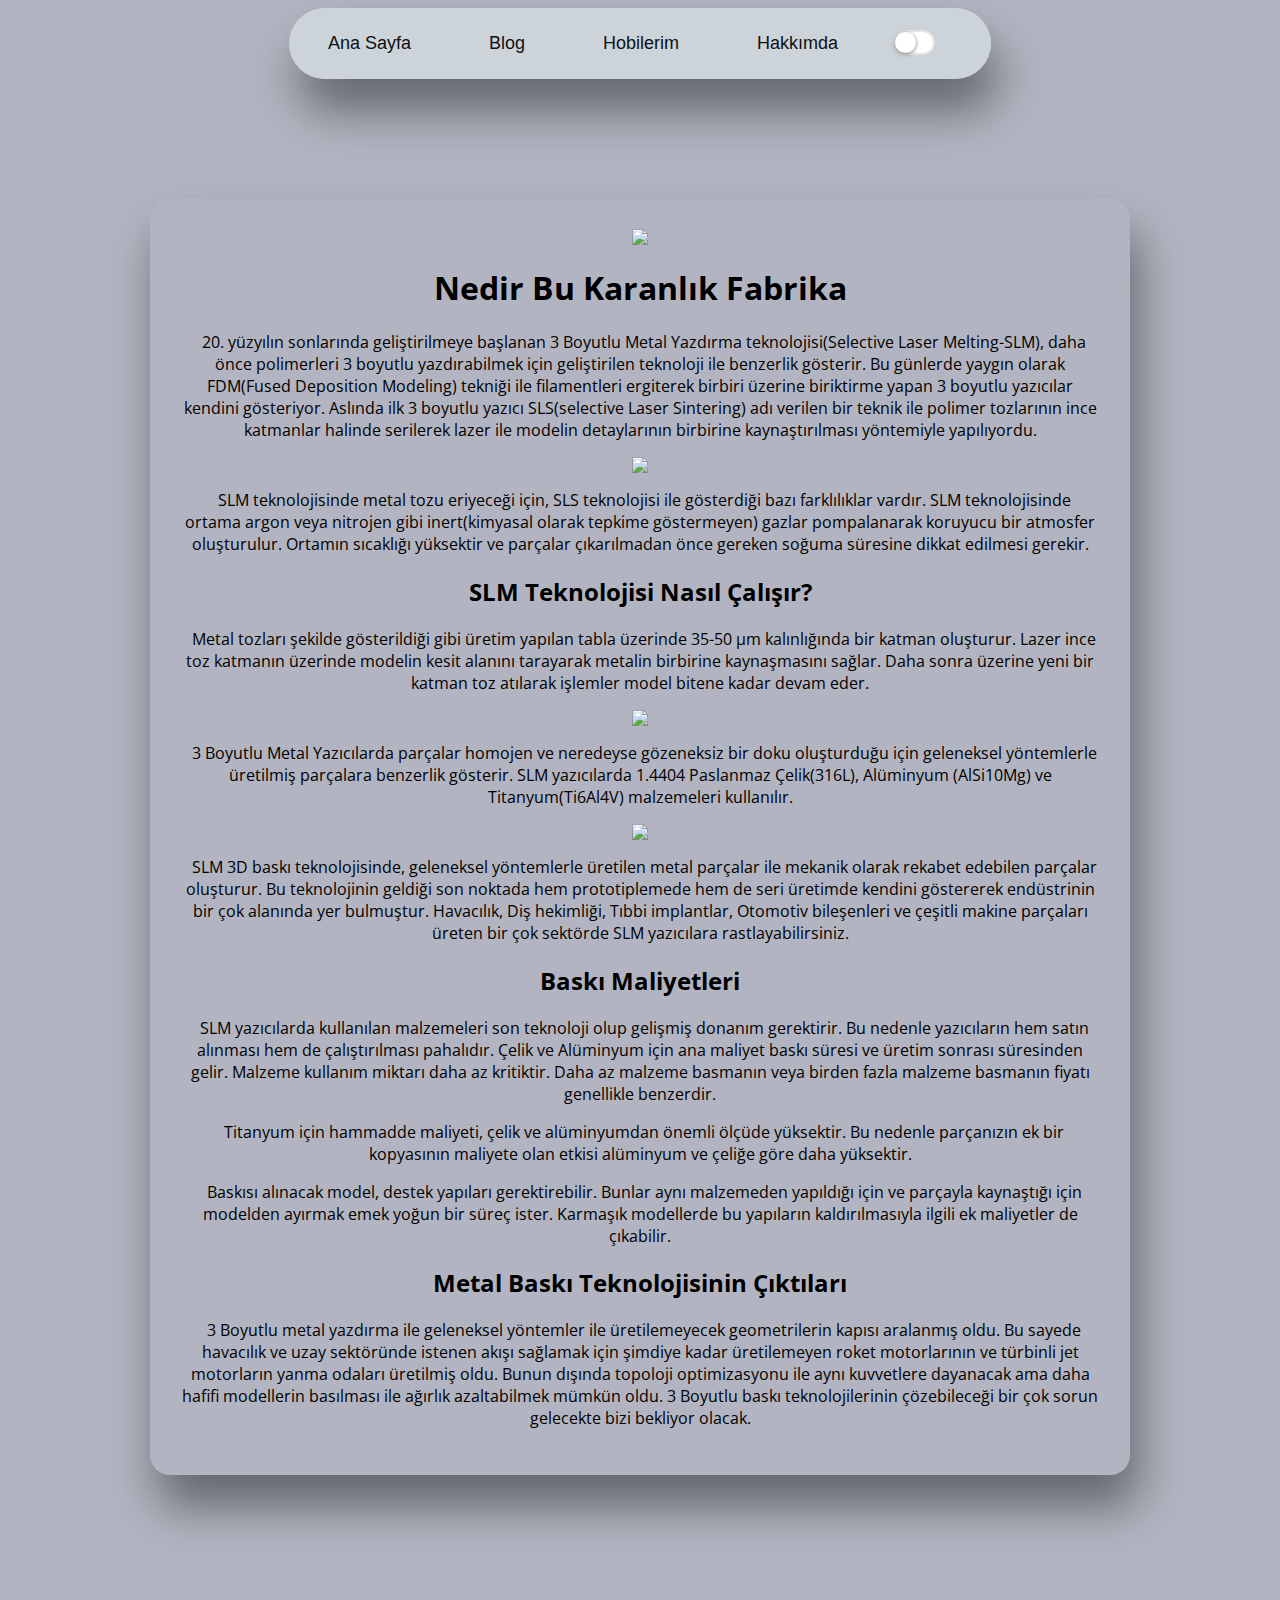
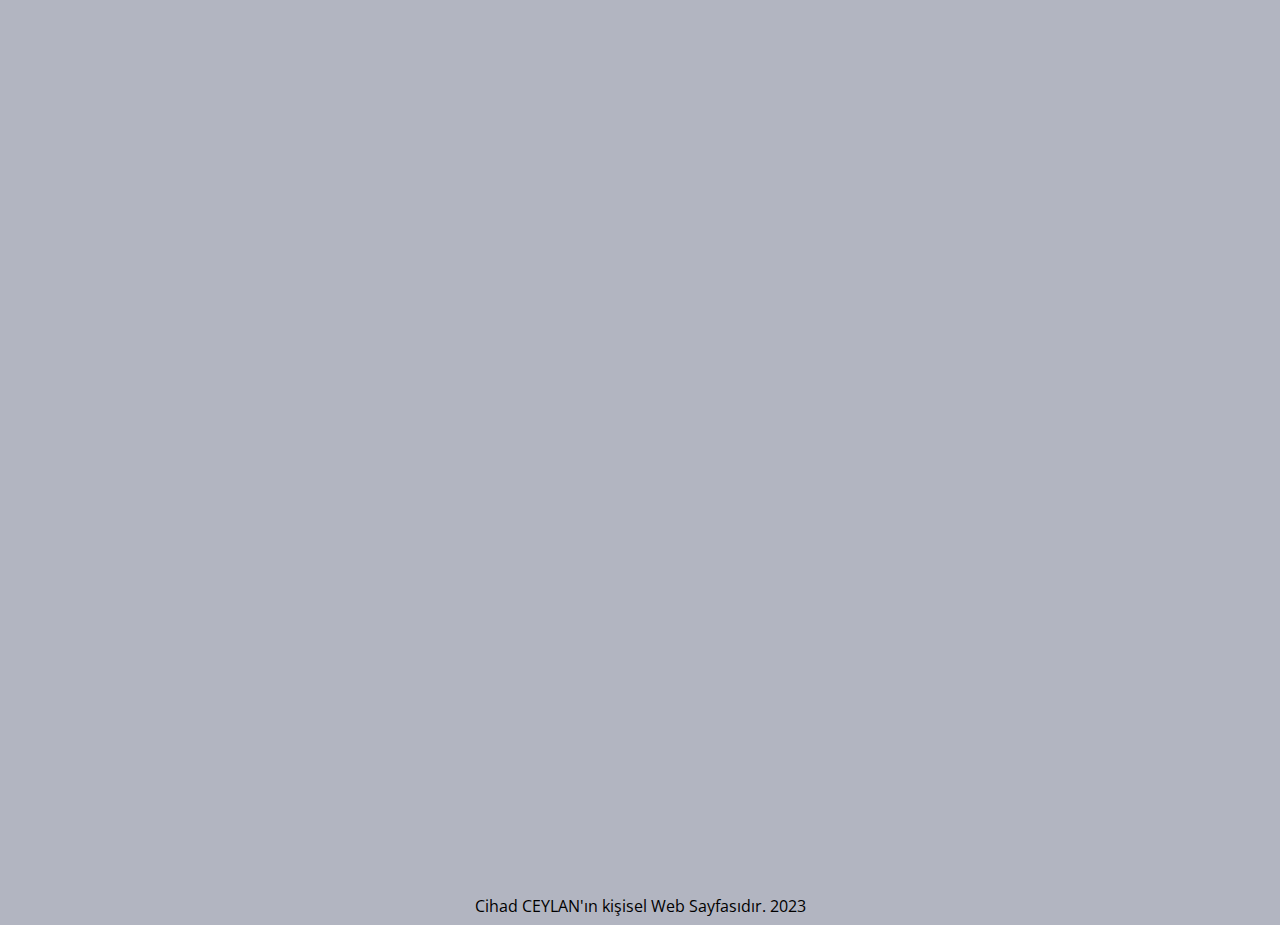
==== 3dmetalprinter.html @ d33875af "Rename 3dmetalprinter to 3dmetalprinter.html" ====
<html>
    <head>
        <title> Bu siteyi neden kurdum? </title>
        <link rel="stylesheet" href="contentstyle.css">
    </head>
    <body>
        <div>
            <nav class="nav_links">
                <a href="index.html" class="nav-item" >Ana Sayfa</a>
                <a href="blog.html" class="nav-item" >Blog</a>
                <a href="hoby.html" class="nav-item" >Hobilerim</a>
                <a href="about.html" class="nav-item">Hakkımda</a>
                <a href="#" class="nav-item-son" ><input type="checkbox" class="switch-checkbox" id="swc" />
                <label class="swc" for="swc"></label></a>
            </nav>
         </div>
         <div class="box">
         <div class="content">
            <img src="SLM.jpg" class="imgg"> 
            <h1>Nedir Bu Karanlık Fabrika</h1>
             <p>
                &nbsp  20. yüzyılın sonlarında geliştirilmeye başlanan 3 Boyutlu Metal Yazdırma teknolojisi(Selective Laser Melting-SLM), daha önce polimerleri 3 boyutlu yazdırabilmek için geliştirilen teknoloji ile benzerlik gösterir. Bu günlerde yaygın olarak FDM(Fused Deposition Modeling) tekniği ile filamentleri ergiterek birbiri üzerine biriktirme yapan 3 boyutlu yazıcılar kendini gösteriyor. Aslında ilk 3 boyutlu yazıcı SLS(selective Laser Sintering) adı verilen bir teknik ile polimer tozlarının ince katmanlar halinde serilerek lazer ile modelin detaylarının birbirine kaynaştırılması yöntemiyle yapılıyordu. 
             </p>
             <img src="sls.gif" class="imgg"> 
             <p>
              &nbsp SLM teknolojisinde metal tozu eriyeceği için, SLS teknolojisi ile gösterdiği bazı farklılıklar vardır. SLM teknolojisinde ortama argon veya nitrojen gibi inert(kimyasal olarak tepkime göstermeyen) gazlar pompalanarak koruyucu bir atmosfer oluşturulur.  Ortamın sıcaklığı yüksektir ve parçalar çıkarılmadan önce gereken soğuma süresine dikkat edilmesi gerekir.
              </p>
              <h2>SLM Teknolojisi Nasıl Çalışır?</h2>
              <p>
              &nbsp Metal tozları şekilde gösterildiği gibi üretim yapılan tabla üzerinde 35-50 µm kalınlığında bir katman oluşturur. Lazer ince toz katmanın üzerinde modelin kesit alanını tarayarak metalin birbirine kaynaşmasını sağlar. Daha sonra üzerine yeni bir katman toz atılarak işlemler model bitene kadar devam eder.
              </p>
              <img src="2020sls.gif" class="imgg"> 
              <p>
              &nbsp 3 Boyutlu Metal Yazıcılarda parçalar homojen ve neredeyse gözeneksiz bir doku oluşturduğu için geleneksel yöntemlerle üretilmiş parçalara benzerlik gösterir. SLM yazıcılarda 1.4404 Paslanmaz Çelik(316L), Alüminyum (AlSi10Mg) ve Titanyum(Ti6Al4V) malzemeleri kullanılır.
              </p>
              <img src="slsgiphy.gif" class="imgg"> 
              <p>
              &nbsp SLM  3D baskı teknolojisinde, geleneksel yöntemlerle üretilen metal parçalar ile mekanik olarak rekabet edebilen parçalar oluşturur. Bu teknolojinin geldiği son noktada hem prototiplemede hem de seri üretimde kendini göstererek endüstrinin bir çok alanında yer bulmuştur. Havacılık, Diş hekimliği, Tıbbi implantlar, Otomotiv bileşenleri ve çeşitli makine parçaları üreten bir çok sektörde SLM yazıcılara rastlayabilirsiniz.
              </p>
              <h2>Baskı Maliyetleri</h2>
              <p>
              &nbsp SLM yazıcılarda kullanılan malzemeleri son teknoloji olup gelişmiş donanım gerektirir. Bu nedenle yazıcıların hem satın alınması hem de çalıştırılması pahalıdır. Çelik ve Alüminyum için ana maliyet baskı süresi ve üretim sonrası süresinden gelir. Malzeme kullanım miktarı daha az kritiktir. Daha az malzeme basmanın veya birden fazla malzeme basmanın fiyatı genellikle benzerdir.
              </p>
              <p>
              &nbsp Titanyum için hammadde maliyeti, çelik ve alüminyumdan önemli ölçüde yüksektir. Bu nedenle parçanızın ek bir kopyasının maliyete olan etkisi alüminyum ve çeliğe göre daha yüksektir.
              </p>
              <p>
              &nbsp Baskısı alınacak model, destek yapıları gerektirebilir. Bunlar aynı malzemeden yapıldığı için ve parçayla kaynaştığı için modelden ayırmak emek yoğun bir süreç ister. Karmaşık modellerde bu yapıların kaldırılmasıyla ilgili ek maliyetler de çıkabilir.
              </p>
              <h2>Metal Baskı Teknolojisinin Çıktıları</h2>
              <p>
              &nbsp 3 Boyutlu metal yazdırma ile geleneksel yöntemler ile üretilemeyecek geometrilerin kapısı aralanmış oldu. Bu sayede havacılık ve uzay sektöründe istenen akışı sağlamak için şimdiye kadar üretilemeyen roket motorlarının ve türbinli jet motorların yanma odaları üretilmiş oldu. Bunun dışında topoloji optimizasyonu ile aynı kuvvetlere dayanacak ama daha hafifi modellerin basılması ile ağırlık azaltabilmek mümkün oldu. 3 Boyutlu baskı teknolojilerinin çözebileceği bir çok sorun gelecekte bizi bekliyor olacak.
              </p>

            
         </div>
         <div class="box">
            <iframe src="https://docs.google.com/forms/d/e/1FAIpQLScrXCYyqtVRzXlaSEsvhooY8dYjf-e04ZL1cN_au1ol0-2MwA/viewform?embedded=true" width="640 " height="840" frameborder="0" marginheight="0" marginwidth="0">Yükleniyor…</iframe>
          </div>
         </div>
         <footer>Cihad CEYLAN'ın kişisel Web Sayfasıdır. 2023</footer>
         <script>
           const swc = document.getElementById('swc');
       swc.addEventListener('change', () => {
           document.body.classList.toggle('dark-mode');
       });
         </script>
    </body>
</html>
---- contentstyle.css ----
@import url(https://fonts.googleapis.com/css?family=Open+Sans:700,300);
body {
	font-family: 'Open Sans' , sans-serif;
	font-size: 16px;
  transition: background 0.2s linear;
  text-align: center;
  background-color: rgba(159, 162, 177, .8);
  color: black;
}
body.dark-mode {
  background-color: #383838;
  color: white;
}
.switch-checkbox {
  display: none;
  ;
}
.swc {
  width: 38px;
  height: 21px;
  display: inline-block;
  position: relative;
  border: 2px solid #e5e5e5;
  border-radius: 15px;
  background: #e5e5e5;
  cursor: pointer;
  transition: 0.2s;
  margin-right: 15px;
  
}
.swc:before {
  content: '';
  width: 38px;
  height: 21px;
  background: #fff;
  display: inline-block;
  border-radius: 15px;
  transform: scale(1);
  transition: 0.4s;
}
.swc:after {
  content: '';
  top: 0;
  left: 0;
  width: 21px;
  height: 21px;
  position: absolute;
  border-radius: 50%;
  background: #fff;
  box-shadow: 0 1px 4px 0 rgba(0, 0, 0, 0.5);
  transition: 0.3s;
}
.switch-checkbox:checked + .swc {
  background: #54d86c;
  border-color: #54d86c;
}
.switch-checkbox:checked + .swc:before {
  transform: scale(0);
  transition: 0s;
}
.switch-checkbox:checked + .swc:after {
  left: calc(100% - 21px);
}
.grid-container {
  text-align: center;
}
.nav_links {
  display: inline-flex;
  position: relative;
  text-align: center;
  overflow: hidden;
  max-width: 100%;
  background-color: rgba(215, 225, 226, 0.705);
  border-radius: 40px;
  box-shadow: 8px 32px 48px 0 rgba(0, 0, 0, 0.438);
}
.nav-item {
   color: rgb(12, 16, 19);
   padding: 25px;
   text-decoration: none;
   transition: .3s;
   margin: 0 14px;
   z-index: 5;
   font-family: 'DM Sans' , sans-serif;
   font-size: 18px;
   position: relative;
 }
 .nav-item-son {
  color: rgb(49, 71, 83);
  padding-top: 22px;
  padding-right: 25px;
  text-decoration: none;
  transition: .3s;
  margin: 0 16px;
  z-index: 1;
  font-family: 'DM Sans' , sans-serif;
  font-size: 16px;
  position: sticky;
}
.nav-item:not(.is-active):hover { color: rgba(34, 189, 73, 0.959); }
.nav-item-son:not(.is-active):hover { color: rgba(34, 189, 73, 0.959); }
.box{
    margin-top: 120px;
    margin-bottom: 60px;
}
.content {
  max-width: 920px;
  margin: auto;
  padding: 30px;
  border-radius: 20px;
  transition: 0.5s;
  box-shadow: 8px 32px 48px 0 rgba(0, 0, 0, 0.438);
  
}
.imgg{

    max-width: 100%;
}

@media (max-width: 740px) {
    .nav-item {
      padding: 18px;
      margin: 0 2px;
      font-size: 15px;
    }
    .nav-item-son {
      margin: 0 1px;
      padding-top: 15px;
    }
    .imgg {
        max-width: 75%;
    }
}
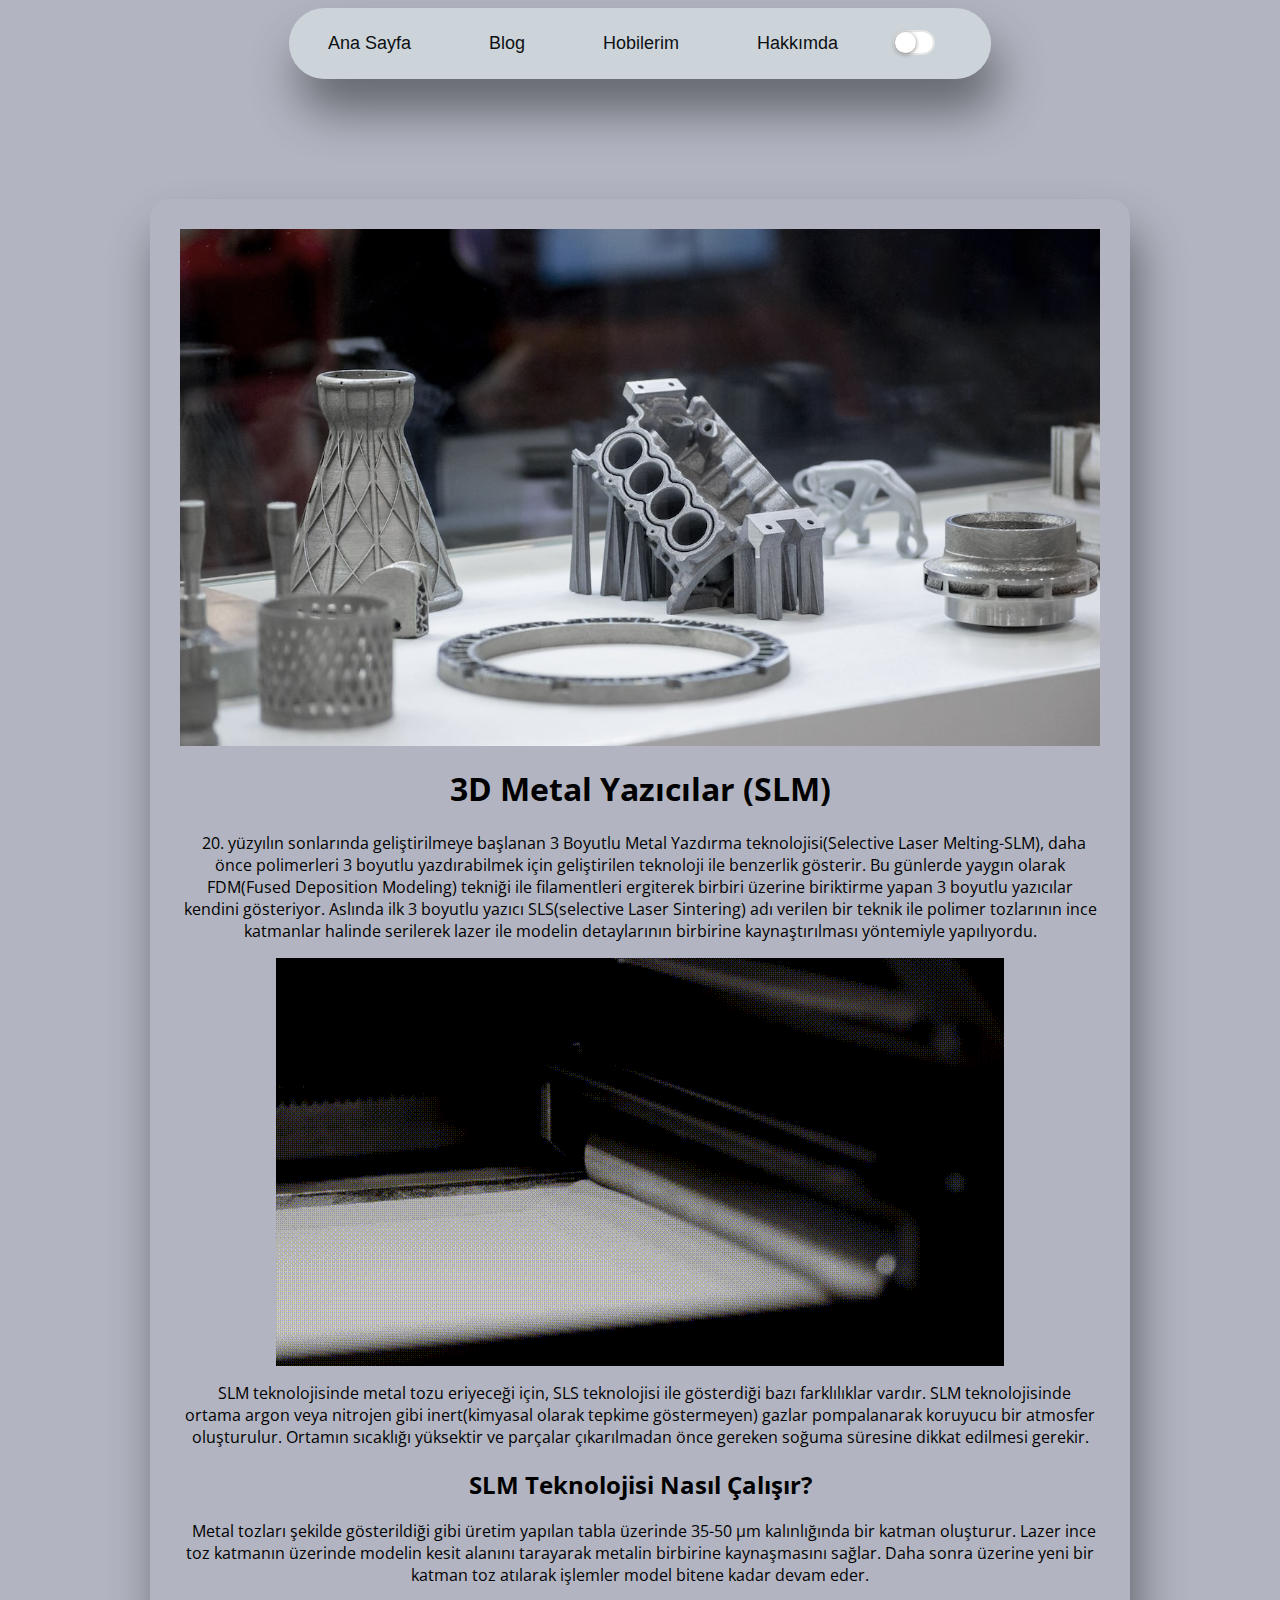
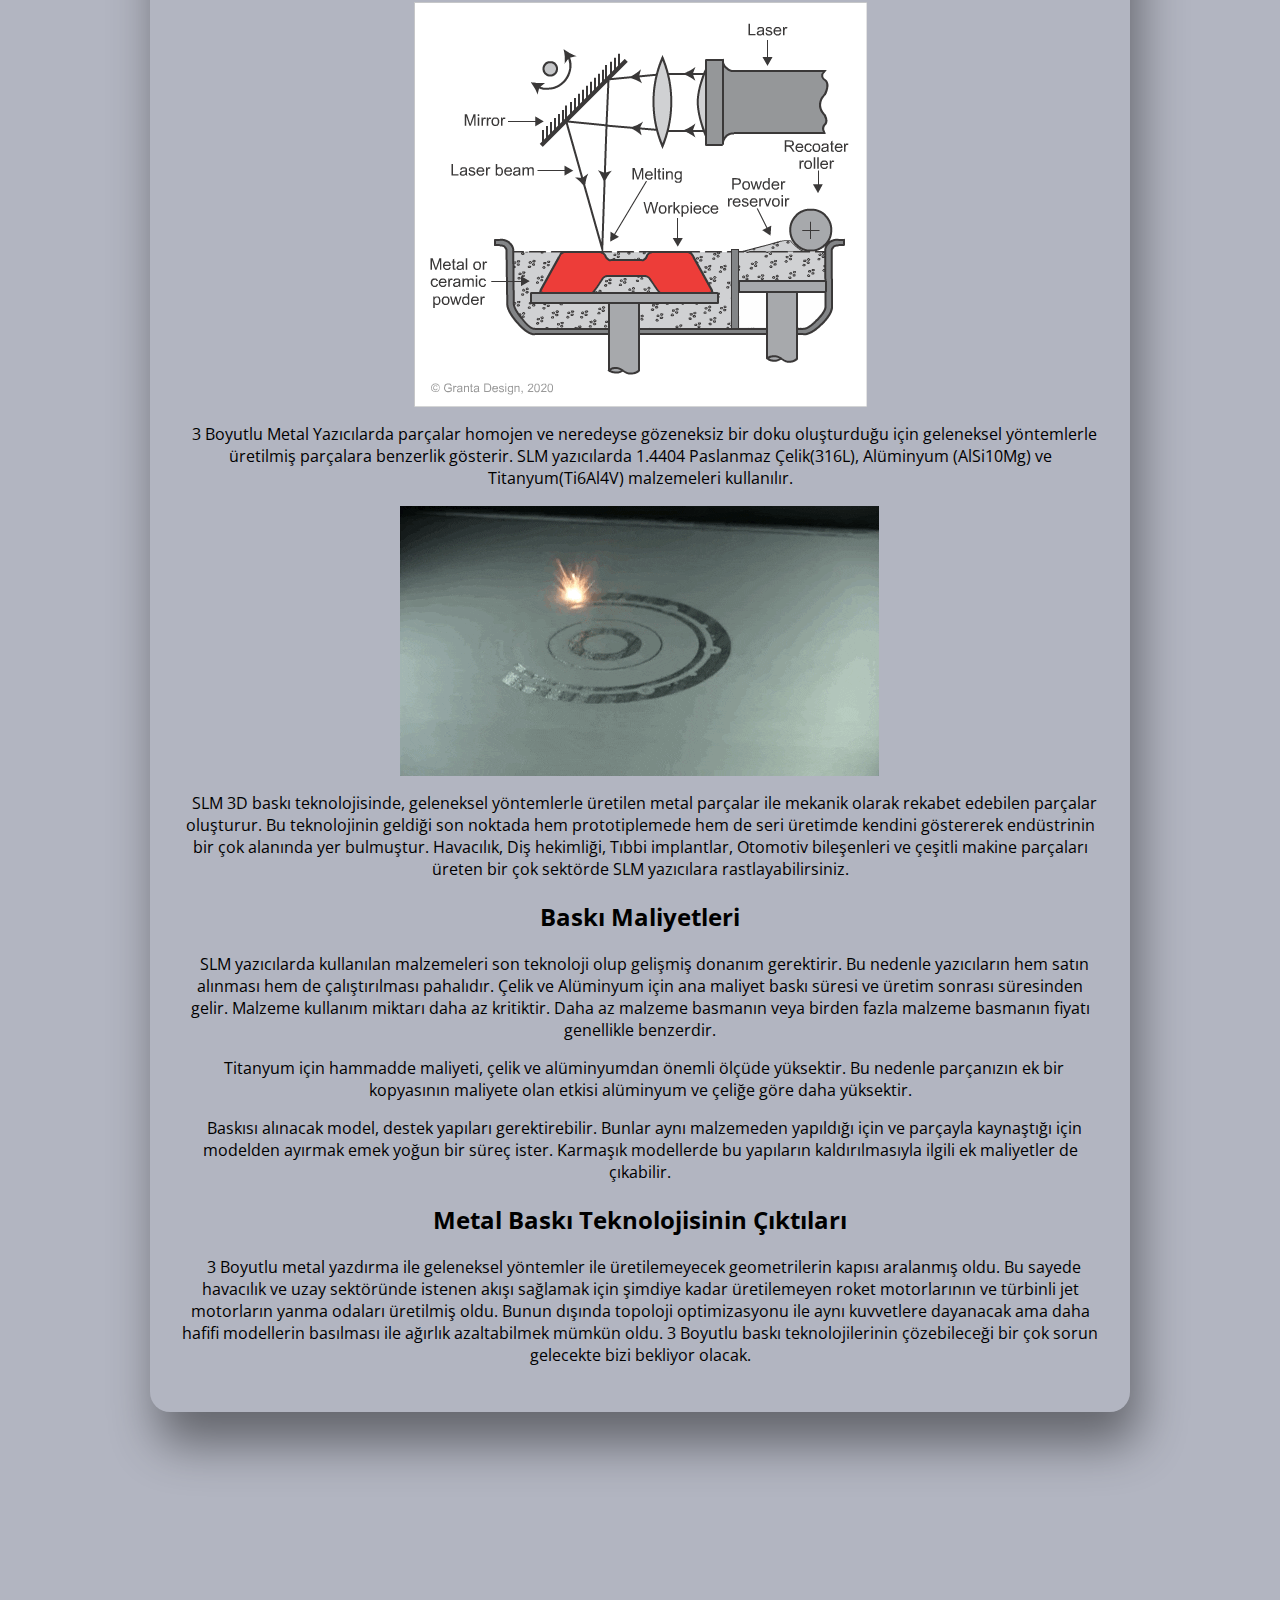
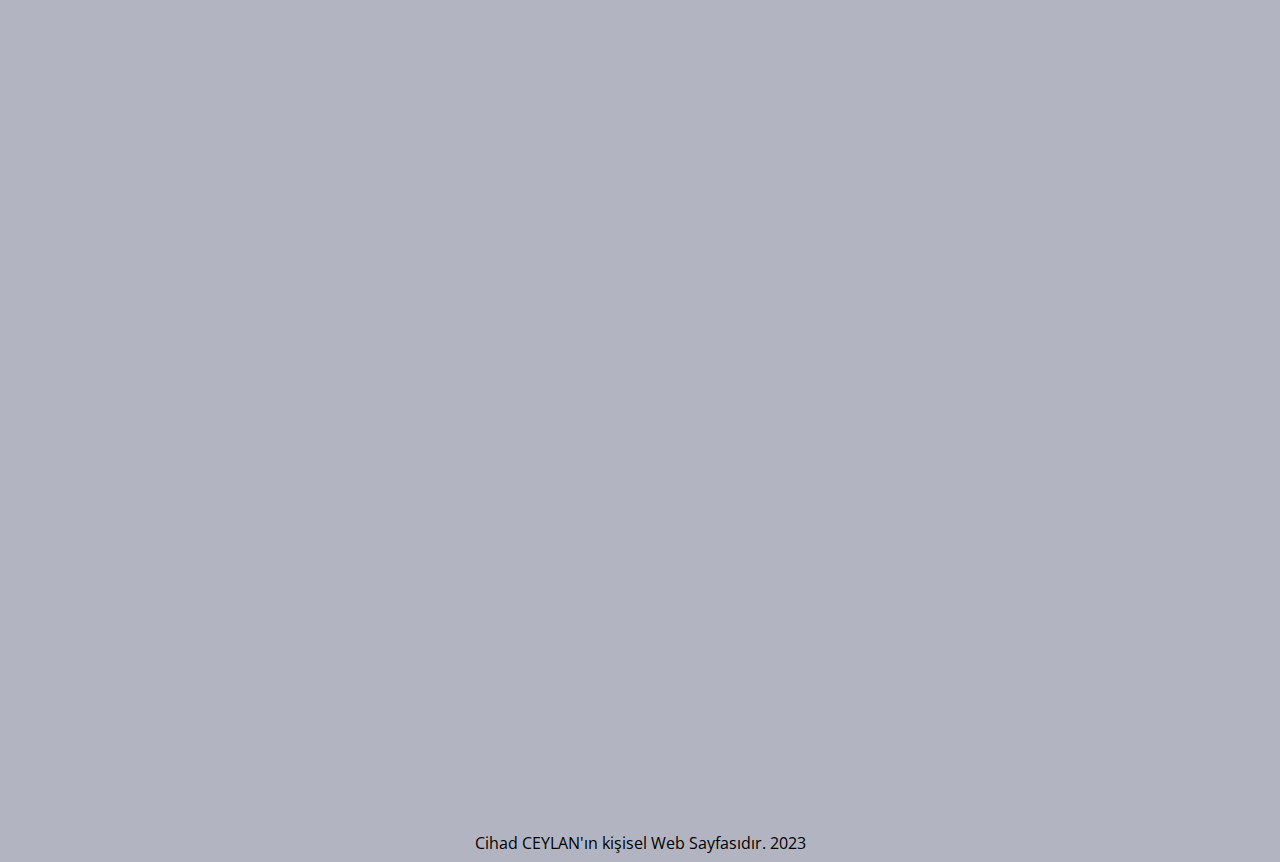
==== commit ca80a14e: "Update 3dmetalprinter.html" ====
--- a/3dmetalprinter.html
+++ b/3dmetalprinter.html
@@ -17,7 +17,7 @@
          <div class="box">
          <div class="content">
             <img src="SLM.jpg" class="imgg"> 
-            <h1>Nedir Bu Karanlık Fabrika</h1>
+            <h1>3D Metal Yazıcılar (SLM)</h1>
              <p>
                 &nbsp  20. yüzyılın sonlarında geliştirilmeye başlanan 3 Boyutlu Metal Yazdırma teknolojisi(Selective Laser Melting-SLM), daha önce polimerleri 3 boyutlu yazdırabilmek için geliştirilen teknoloji ile benzerlik gösterir. Bu günlerde yaygın olarak FDM(Fused Deposition Modeling) tekniği ile filamentleri ergiterek birbiri üzerine biriktirme yapan 3 boyutlu yazıcılar kendini gösteriyor. Aslında ilk 3 boyutlu yazıcı SLS(selective Laser Sintering) adı verilen bir teknik ile polimer tozlarının ince katmanlar halinde serilerek lazer ile modelin detaylarının birbirine kaynaştırılması yöntemiyle yapılıyordu. 
              </p>
